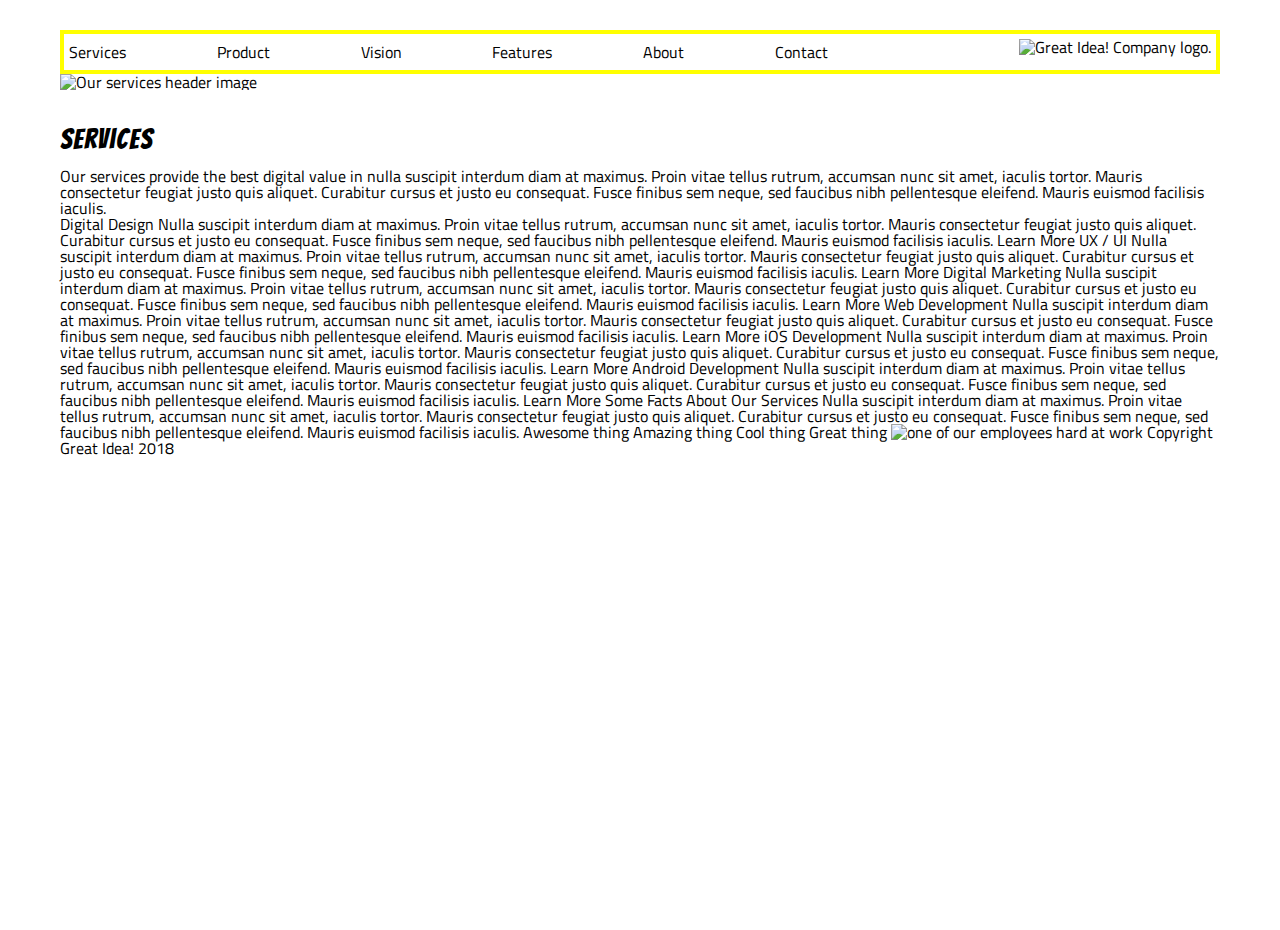
==== great-idea/services.html @ 9b3c89d8 "nav finished" ====
<!doctype html>

<html lang="en">

<head>
  <meta charset="utf-8">

  <title>Great Idea!</title>

  <link href="https://fonts.googleapis.com/css?family=Bangers|Titillium+Web" rel="stylesheet">
  <link rel="stylesheet" href="css/index.css">

  <!--[if lt IE 9]>
    <script src="https://cdnjs.cloudflare.com/ajax/libs/html5shiv/3.7.3/html5shiv.js"></script>
  <![endif]-->
</head>

<body>


  <div class="container">

    <nav class='nav'>
      <a href="services.html" class="nav__item">Services</a>
      <a href="#" class="nav__item">Product</a>
      <a href="#" class="nav__item">Vision</a>
      <a href="#" class="nav__item">Features</a>
      <a href="#" class="nav__item">About</a>
      <a href="#" class="nav__item">Contact</a>

      <img class="logo" src="img/logo.png" alt="Great Idea! Company logo.">
    </nav>



    <section class="hero">
      <img class="services-header-img" src="img/services-header.jpg" alt="Our services header image">
    </section>


    
    <section class="services">
      <h2 class="headline">Services</h2>
      Our services provide the best digital value in nulla suscipit interdum diam at maximus. Proin vitae tellus rutrum, accumsan
      nunc sit amet, iaculis tortor. Mauris consectetur feugiat justo quis aliquet. Curabitur cursus et justo eu consequat.
      Fusce finibus sem neque, sed faucibus nibh pellentesque eleifend. Mauris euismod facilisis iaculis.
    </section>






    Digital Design Nulla suscipit interdum diam at maximus. Proin vitae tellus rutrum, accumsan nunc sit amet, iaculis tortor.
    Mauris consectetur feugiat justo quis aliquet. Curabitur cursus et justo eu consequat. Fusce finibus sem neque, sed faucibus
    nibh pellentesque eleifend. Mauris euismod facilisis iaculis. Learn More UX / UI Nulla suscipit interdum diam at maximus.
    Proin vitae tellus rutrum, accumsan nunc sit amet, iaculis tortor. Mauris consectetur feugiat justo quis aliquet. Curabitur
    cursus et justo eu consequat. Fusce finibus sem neque, sed faucibus nibh pellentesque eleifend. Mauris euismod facilisis
    iaculis. Learn More Digital Marketing Nulla suscipit interdum diam at maximus. Proin vitae tellus rutrum, accumsan nunc
    sit amet, iaculis tortor. Mauris consectetur feugiat justo quis aliquet. Curabitur cursus et justo eu consequat. Fusce
    finibus sem neque, sed faucibus nibh pellentesque eleifend. Mauris euismod facilisis iaculis. Learn More Web Development
    Nulla suscipit interdum diam at maximus. Proin vitae tellus rutrum, accumsan nunc sit amet, iaculis tortor. Mauris consectetur
    feugiat justo quis aliquet. Curabitur cursus et justo eu consequat. Fusce finibus sem neque, sed faucibus nibh pellentesque
    eleifend. Mauris euismod facilisis iaculis. Learn More iOS Development Nulla suscipit interdum diam at maximus. Proin
    vitae tellus rutrum, accumsan nunc sit amet, iaculis tortor. Mauris consectetur feugiat justo quis aliquet. Curabitur
    cursus et justo eu consequat. Fusce finibus sem neque, sed faucibus nibh pellentesque eleifend. Mauris euismod facilisis
    iaculis. Learn More Android Development Nulla suscipit interdum diam at maximus. Proin vitae tellus rutrum, accumsan
    nunc sit amet, iaculis tortor. Mauris consectetur feugiat justo quis aliquet. Curabitur cursus et justo eu consequat.
    Fusce finibus sem neque, sed faucibus nibh pellentesque eleifend. Mauris euismod facilisis iaculis. Learn More Some Facts
    About Our Services Nulla suscipit interdum diam at maximus. Proin vitae tellus rutrum, accumsan nunc sit amet, iaculis
    tortor. Mauris consectetur feugiat justo quis aliquet. Curabitur cursus et justo eu consequat. Fusce finibus sem neque,
    sed faucibus nibh pellentesque eleifend. Mauris euismod facilisis iaculis. Awesome thing Amazing thing Cool thing Great
    thing

    <img class="services-info-img" src="img/services-info.png" alt="one of our employees hard at work"> Copyright Great Idea!
    2018





  </div>
  <!-- Copy and paste your HTML from the first UI project here -->


</body>

</html>





<!-- copy and paste your index.html page structure in here, markup the content provided after that -->
---- great-idea/css/index.css ----
/* http://meyerweb.com/eric/tools/css/reset/ 
   v2.0 | 20110126
   License: none (public domain)
*/

html, body, div, span, applet, object, iframe,
h1, h2, h3, h4, h5, h6, p, blockquote, pre,
a, abbr, acronym, address, big, cite, code,
del, dfn, em, img, ins, kbd, q, s, samp,
small, strike, strong, sub, sup, tt, var,
b, u, i, center,
dl, dt, dd, ol, ul, li,
fieldset, form, label, legend,
table, caption, tbody, tfoot, thead, tr, th, td,
article, aside, canvas, details, embed, 
figure, figcaption, footer, header, hgroup, 
menu, nav, output, ruby, section, summary,
time, mark, audio, video {
	margin: 0;
	padding: 0;
	border: 0;
	font-size: 100%;
	font: inherit;
	vertical-align: baseline;
}
/* HTML5 display-role reset for older browsers */
article, aside, details, figcaption, figure, 
footer, header, hgroup, menu, nav, section {
	display: block;
}
body {
	line-height: 1;
}
ol, ul {
	list-style: none;
}
blockquote, q {
	quotes: none;
}
blockquote:before, blockquote:after,
q:before, q:after {
	content: '';
	content: none;
}
table {
	border-collapse: collapse;
	border-spacing: 0;
}

/* Set every element's box-sizing to border-box */
* {
    box-sizing: border-box;
}

html, body {
    height: 100%;
    font-family: 'Titillium Web', sans-serif;
}

h1, h2, h3, h4, h5 {
    font-family: 'Bangers', cursive;
    letter-spacing: 1px;
    margin-bottom: 15px;
}

/* Copy and paste your work from yesterday here and start to refactor into flexbox */

.container {
  margin: 30px 60px;
}

.nav {
  padding: 5px;
  display: flex;
  justify-content: space-between;
  border: 4px solid yellow;
}

.nav .nav__item {
  /* font-family: IBM Plex Mono; */
  color: black;
  text-decoration: none;
  margin-right: 55px;
  margin-bottom: 5px;
  padding-top: 5px;
}

.logo {
  margin-left: 100px;
}

.hero .services-header-img {
  height: auto;  
  width: 100%;
}

.headline {
  font-family: Bangers;
  font-size: 28px;
}

.services {
  margin-top: 35px;
}
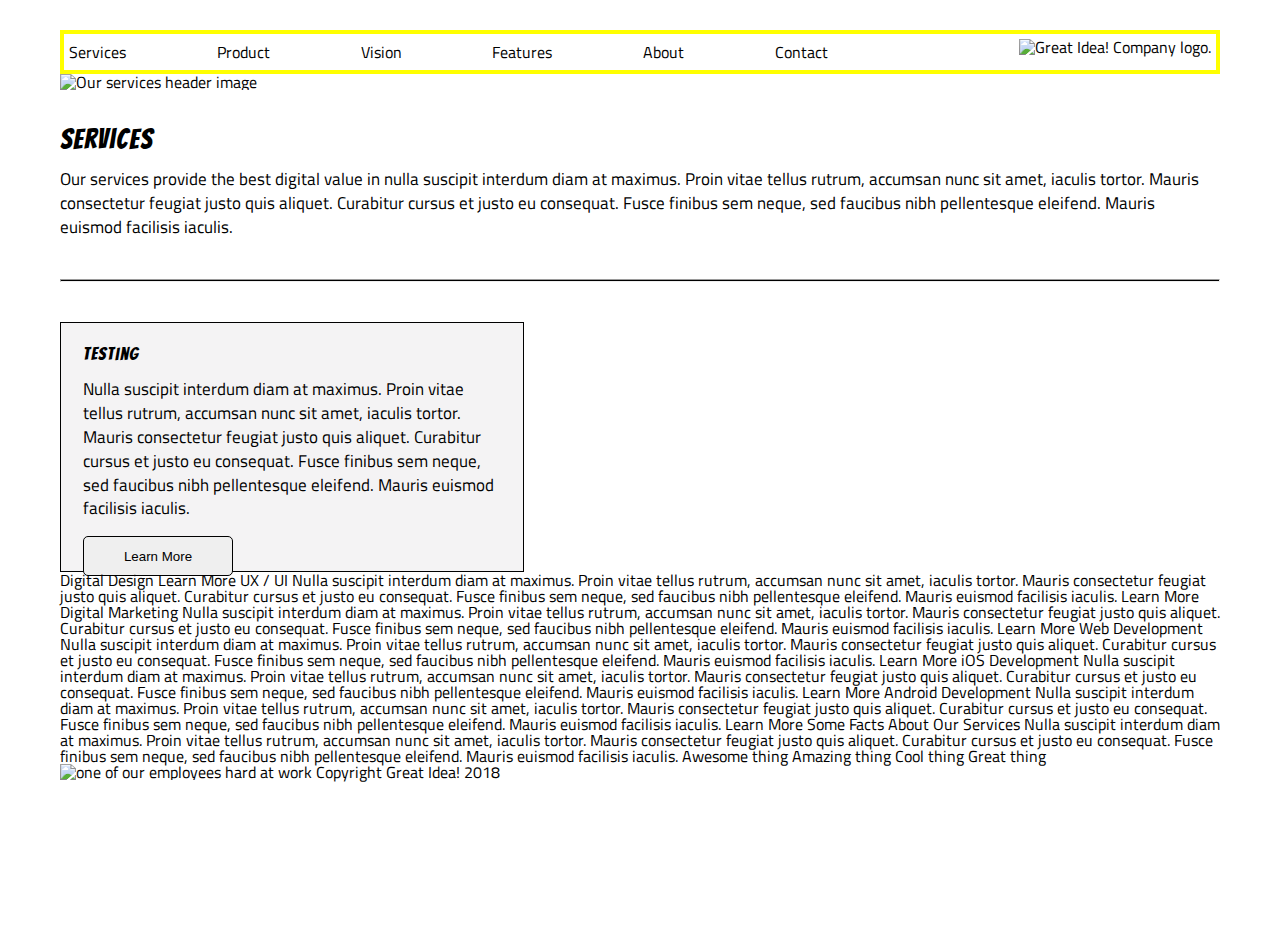
==== commit 9b56410f: "banging out the section cards" ====
--- a/great-idea/services.html
+++ b/great-idea/services.html
@@ -41,19 +41,26 @@
     
     <section class="services">
       <h2 class="headline">Services</h2>
-      Our services provide the best digital value in nulla suscipit interdum diam at maximus. Proin vitae tellus rutrum, accumsan
-      nunc sit amet, iaculis tortor. Mauris consectetur feugiat justo quis aliquet. Curabitur cursus et justo eu consequat.
-      Fusce finibus sem neque, sed faucibus nibh pellentesque eleifend. Mauris euismod facilisis iaculis.
+        <p class="paragraph">
+          Our services provide the best digital value in nulla suscipit interdum diam at maximus. Proin vitae tellus rutrum, accumsan nunc sit amet, iaculis tortor. Mauris consectetur feugiat justo quis aliquet. Curabitur cursus et justo eu consequat. Fusce finibus sem neque, sed faucibus nibh pellentesque eleifend. Mauris euismod facilisis iaculis.
+        </p>
+    </section>
+
+    <hr class="customHR"/>
+
+
+    <section class="boxes">
+      <div class="box">
+          <h3 class="box__headline">Testing</h3>
+          <p class="paragraph">Nulla suscipit interdum diam at maximus. Proin vitae tellus rutrum, accumsan nunc sit amet, iaculis tortor. Mauris consectetur feugiat justo quis aliquet. Curabitur cursus et justo eu consequat. Fusce finibus sem neque, sed faucibus nibh pellentesque eleifend. Mauris euismod facilisis iaculis.</p>
+          <button class="box__btn">Learn More</button>
+      </div>
+      
     </section>
 
 
 
-
-
-
-    Digital Design Nulla suscipit interdum diam at maximus. Proin vitae tellus rutrum, accumsan nunc sit amet, iaculis tortor.
-    Mauris consectetur feugiat justo quis aliquet. Curabitur cursus et justo eu consequat. Fusce finibus sem neque, sed faucibus
-    nibh pellentesque eleifend. Mauris euismod facilisis iaculis. Learn More UX / UI Nulla suscipit interdum diam at maximus.
+    Digital Design  Learn More UX / UI Nulla suscipit interdum diam at maximus.
     Proin vitae tellus rutrum, accumsan nunc sit amet, iaculis tortor. Mauris consectetur feugiat justo quis aliquet. Curabitur
     cursus et justo eu consequat. Fusce finibus sem neque, sed faucibus nibh pellentesque eleifend. Mauris euismod facilisis
     iaculis. Learn More Digital Marketing Nulla suscipit interdum diam at maximus. Proin vitae tellus rutrum, accumsan nunc
--- a/great-idea/css/index.css
+++ b/great-idea/css/index.css
@@ -69,6 +69,11 @@
   margin: 30px 60px;
 }
 
+.paragraph {
+  font-size: 17px;
+  line-height: 1.4;
+}
+
 .nav {
   padding: 5px;
   display: flex;
@@ -101,4 +106,31 @@
 
 .services {
   margin-top: 35px;
+}
+
+.customHR {
+  background-color: #000;
+  height: 3px;
+  margin: 40px 0;
+}
+
+.box {
+  width: 40%;
+  height: 250px;
+  background-color: #F4F3F4;
+  border: 1px solid black;
+  padding: 22px;
+}
+
+.box__headline {
+  font-family: Bangers;
+  font-size: 18px;
+}
+
+.box__btn {
+  width: 150px;
+  height: 40px;
+  border: 1px solid black;
+  margin-top: 15px;
+  border-radius: 5px;
 }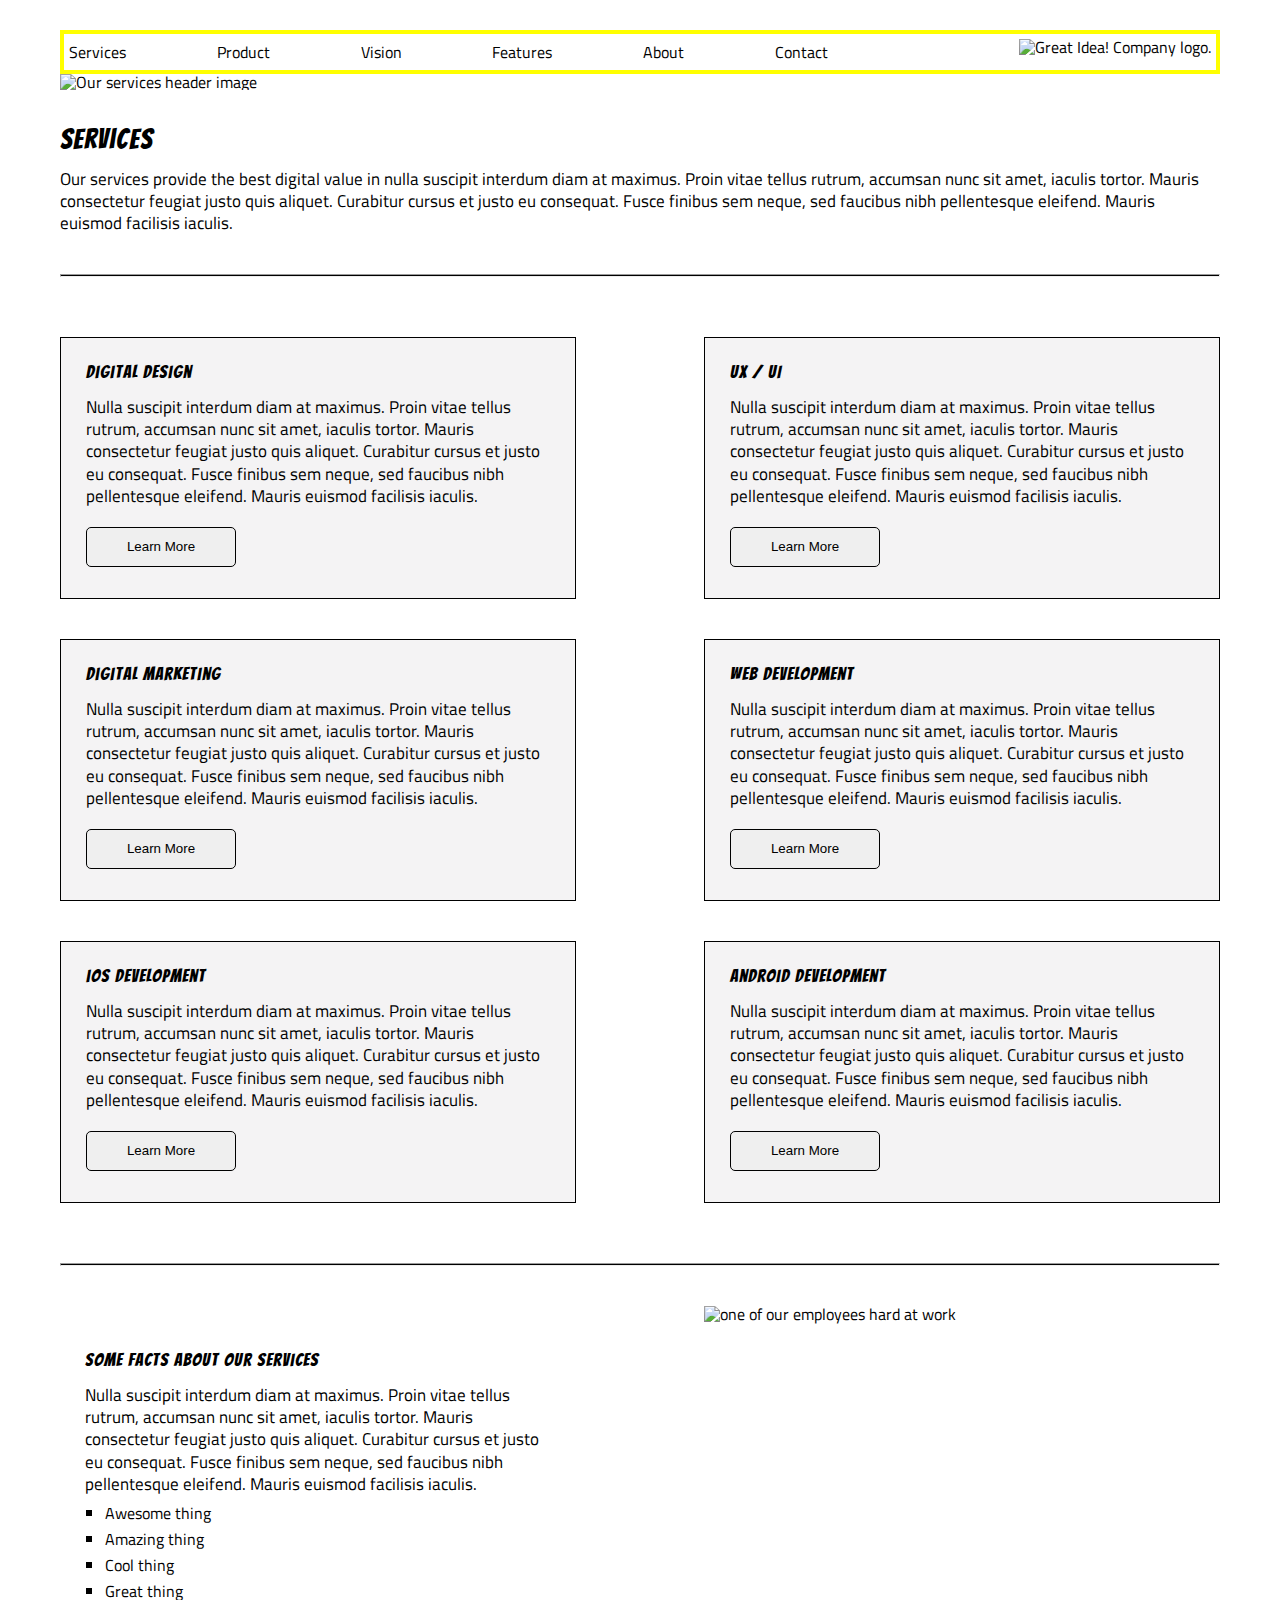
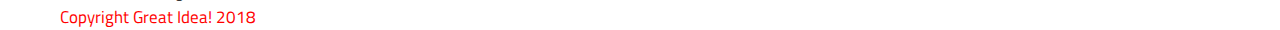
==== commit 01dabc16: "almost there with services" ====
--- a/great-idea/services.html
+++ b/great-idea/services.html
@@ -38,49 +38,106 @@
     </section>
 
 
-    
+
     <section class="services">
       <h2 class="headline">Services</h2>
-        <p class="paragraph">
-          Our services provide the best digital value in nulla suscipit interdum diam at maximus. Proin vitae tellus rutrum, accumsan nunc sit amet, iaculis tortor. Mauris consectetur feugiat justo quis aliquet. Curabitur cursus et justo eu consequat. Fusce finibus sem neque, sed faucibus nibh pellentesque eleifend. Mauris euismod facilisis iaculis.
-        </p>
+      <p class="paragraph">
+        Our services provide the best digital value in nulla suscipit interdum diam at maximus. Proin vitae tellus rutrum, accumsan
+        nunc sit amet, iaculis tortor. Mauris consectetur feugiat justo quis aliquet. Curabitur cursus et justo eu consequat.
+        Fusce finibus sem neque, sed faucibus nibh pellentesque eleifend. Mauris euismod facilisis iaculis.
+      </p>
     </section>
 
-    <hr class="customHR"/>
+    <hr class="customHR" />
 
 
     <section class="boxes">
       <div class="box">
-          <h3 class="box__headline">Testing</h3>
-          <p class="paragraph">Nulla suscipit interdum diam at maximus. Proin vitae tellus rutrum, accumsan nunc sit amet, iaculis tortor. Mauris consectetur feugiat justo quis aliquet. Curabitur cursus et justo eu consequat. Fusce finibus sem neque, sed faucibus nibh pellentesque eleifend. Mauris euismod facilisis iaculis.</p>
-          <button class="box__btn">Learn More</button>
+        <h3 class="box__headline">Digital Design</h3>
+        <p class="paragraph">Nulla suscipit interdum diam at maximus. Proin vitae tellus rutrum, accumsan nunc sit amet,
+          iaculis tortor. Mauris consectetur feugiat justo quis aliquet. Curabitur cursus et justo eu consequat. Fusce finibus
+          sem neque, sed faucibus nibh pellentesque eleifend. Mauris euismod facilisis iaculis.</p>
+        <button class="box__btn">Learn More</button>
       </div>
-      
+
+      <div class="box">
+        <h3 class="box__headline">UX / UI</h3>
+        <p class="paragraph">Nulla suscipit interdum diam at maximus. Proin vitae tellus rutrum, accumsan nunc sit amet,
+          iaculis tortor. Mauris consectetur feugiat justo quis aliquet. Curabitur cursus et justo eu consequat. Fusce finibus
+          sem neque, sed faucibus nibh pellentesque eleifend. Mauris euismod facilisis iaculis.</p>
+        <button class="box__btn">Learn More</button>
+      </div>
+
+
+      <div class="box">
+        <h3 class="box__headline">Digital Marketing</h3>
+        <p class="paragraph">Nulla suscipit interdum diam at maximus. Proin vitae tellus rutrum, accumsan nunc sit amet,
+          iaculis tortor. Mauris consectetur feugiat justo quis aliquet. Curabitur cursus et justo eu consequat. Fusce finibus
+          sem neque, sed faucibus nibh pellentesque eleifend. Mauris euismod facilisis iaculis.</p>
+        <button class="box__btn">Learn More</button>
+      </div>
+
+
+      <div class="box">
+        <h3 class="box__headline">Web Development</h3>
+        <p class="paragraph">Nulla suscipit interdum diam at maximus. Proin vitae tellus rutrum, accumsan nunc sit amet,
+          iaculis tortor. Mauris consectetur feugiat justo quis aliquet. Curabitur cursus et justo eu consequat. Fusce finibus
+          sem neque, sed faucibus nibh pellentesque eleifend. Mauris euismod facilisis iaculis.</p>
+        <button class="box__btn">Learn More</button>
+      </div>
+
+      <div class="box">
+        <h3 class="box__headline">iOS Development</h3>
+        <p class="paragraph">Nulla suscipit interdum diam at maximus. Proin vitae tellus rutrum, accumsan nunc sit amet,
+          iaculis tortor. Mauris consectetur feugiat justo quis aliquet. Curabitur cursus et justo eu consequat. Fusce finibus
+          sem neque, sed faucibus nibh pellentesque eleifend. Mauris euismod facilisis iaculis.</p>
+        <button class="box__btn">Learn More</button>
+      </div>
+
+
+      <div class="box">
+        <h3 class="box__headline">Android Development</h3>
+        <p class="paragraph">Nulla suscipit interdum diam at maximus. Proin vitae tellus rutrum, accumsan nunc sit amet,
+          iaculis tortor. Mauris consectetur feugiat justo quis aliquet. Curabitur cursus et justo eu consequat. Fusce finibus
+          sem neque, sed faucibus nibh pellentesque eleifend. Mauris euismod facilisis iaculis.</p>
+        <button class="box__btn">Learn More</button>
+      </div>
+
     </section>
 
 
 
-    Digital Design  Learn More UX / UI Nulla suscipit interdum diam at maximus.
-    Proin vitae tellus rutrum, accumsan nunc sit amet, iaculis tortor. Mauris consectetur feugiat justo quis aliquet. Curabitur
-    cursus et justo eu consequat. Fusce finibus sem neque, sed faucibus nibh pellentesque eleifend. Mauris euismod facilisis
-    iaculis. Learn More Digital Marketing Nulla suscipit interdum diam at maximus. Proin vitae tellus rutrum, accumsan nunc
-    sit amet, iaculis tortor. Mauris consectetur feugiat justo quis aliquet. Curabitur cursus et justo eu consequat. Fusce
-    finibus sem neque, sed faucibus nibh pellentesque eleifend. Mauris euismod facilisis iaculis. Learn More Web Development
-    Nulla suscipit interdum diam at maximus. Proin vitae tellus rutrum, accumsan nunc sit amet, iaculis tortor. Mauris consectetur
-    feugiat justo quis aliquet. Curabitur cursus et justo eu consequat. Fusce finibus sem neque, sed faucibus nibh pellentesque
-    eleifend. Mauris euismod facilisis iaculis. Learn More iOS Development Nulla suscipit interdum diam at maximus. Proin
-    vitae tellus rutrum, accumsan nunc sit amet, iaculis tortor. Mauris consectetur feugiat justo quis aliquet. Curabitur
-    cursus et justo eu consequat. Fusce finibus sem neque, sed faucibus nibh pellentesque eleifend. Mauris euismod facilisis
-    iaculis. Learn More Android Development Nulla suscipit interdum diam at maximus. Proin vitae tellus rutrum, accumsan
-    nunc sit amet, iaculis tortor. Mauris consectetur feugiat justo quis aliquet. Curabitur cursus et justo eu consequat.
-    Fusce finibus sem neque, sed faucibus nibh pellentesque eleifend. Mauris euismod facilisis iaculis. Learn More Some Facts
-    About Our Services Nulla suscipit interdum diam at maximus. Proin vitae tellus rutrum, accumsan nunc sit amet, iaculis
-    tortor. Mauris consectetur feugiat justo quis aliquet. Curabitur cursus et justo eu consequat. Fusce finibus sem neque,
-    sed faucibus nibh pellentesque eleifend. Mauris euismod facilisis iaculis. Awesome thing Amazing thing Cool thing Great
-    thing
+    <hr class="customHR" />
 
-    <img class="services-info-img" src="img/services-info.png" alt="one of our employees hard at work"> Copyright Great Idea!
-    2018
+    <section class="facts">
+
+      <div class="facts__text">
+        <h3 class="box__headline">Some facts about our services</h3>
+        <p class="paragraph">Nulla suscipit interdum diam at maximus. Proin vitae tellus rutrum, accumsan nunc sit amet,
+          iaculis tortor. Mauris consectetur feugiat justo quis aliquet. Curabitur cursus et justo eu consequat. Fusce finibus
+          sem neque, sed faucibus nibh pellentesque eleifend. Mauris euismod facilisis iaculis.</p>
+        <ul class='facts__list'>
+          <li class="facts__listItem">Awesome thing</li>
+          <li class="facts__listItem">Amazing thing</li>
+          <li class="facts__listItem">Cool thing</li>
+          <li class="facts__listItem">Great thing</li>
+        </ul>
+
+      </div>
+
+      <img class="services-info-img" src="img/services-info.png" alt="one of our employees hard at work">
+
+
+
+    </section>
+
+
+
+
+    <section class="copyright">
+      <p class="paragraph">Copyright Great Idea! 2018</p>
+    </section>
+
 
 
 
--- a/great-idea/css/index.css
+++ b/great-idea/css/index.css
@@ -71,7 +71,7 @@
 
 .paragraph {
   font-size: 17px;
-  line-height: 1.4;
+  line-height: 1.3;
 }
 
 .nav {
@@ -114,12 +114,20 @@
   margin: 40px 0;
 }
 
+.boxes {
+  display: flex;
+  justify-content: space-between;
+  flex-wrap: wrap;
+}
+
 .box {
+  box-sizing: content-box;
   width: 40%;
-  height: 250px;
+  height: 210px;
   background-color: #F4F3F4;
   border: 1px solid black;
-  padding: 22px;
+  padding: 25px;
+  margin: 20px 0;  
 }
 
 .box__headline {
@@ -131,6 +139,39 @@
   width: 150px;
   height: 40px;
   border: 1px solid black;
-  margin-top: 15px;
+  margin-top: 20px;
   border-radius: 5px;
+}
+
+.services-info-img {
+  width: 44.5%;
+  height: auto;
+}
+
+.facts {
+  display: flex;
+  justify-content: space-between;
+  flex-wrap: wrap;
+}
+
+.facts__text {
+  box-sizing: content-box;
+  width: 40%;
+  height: 210px;
+  padding: 25px;
+  margin: 20px 0;
+}
+
+.facts__list {
+  list-style-type: square;
+  margin-left: 20px;
+}
+
+.facts__listItem {
+  margin: 10px 0;
+}
+
+.copyright {
+  justify-content: center;
+  color: red;
 }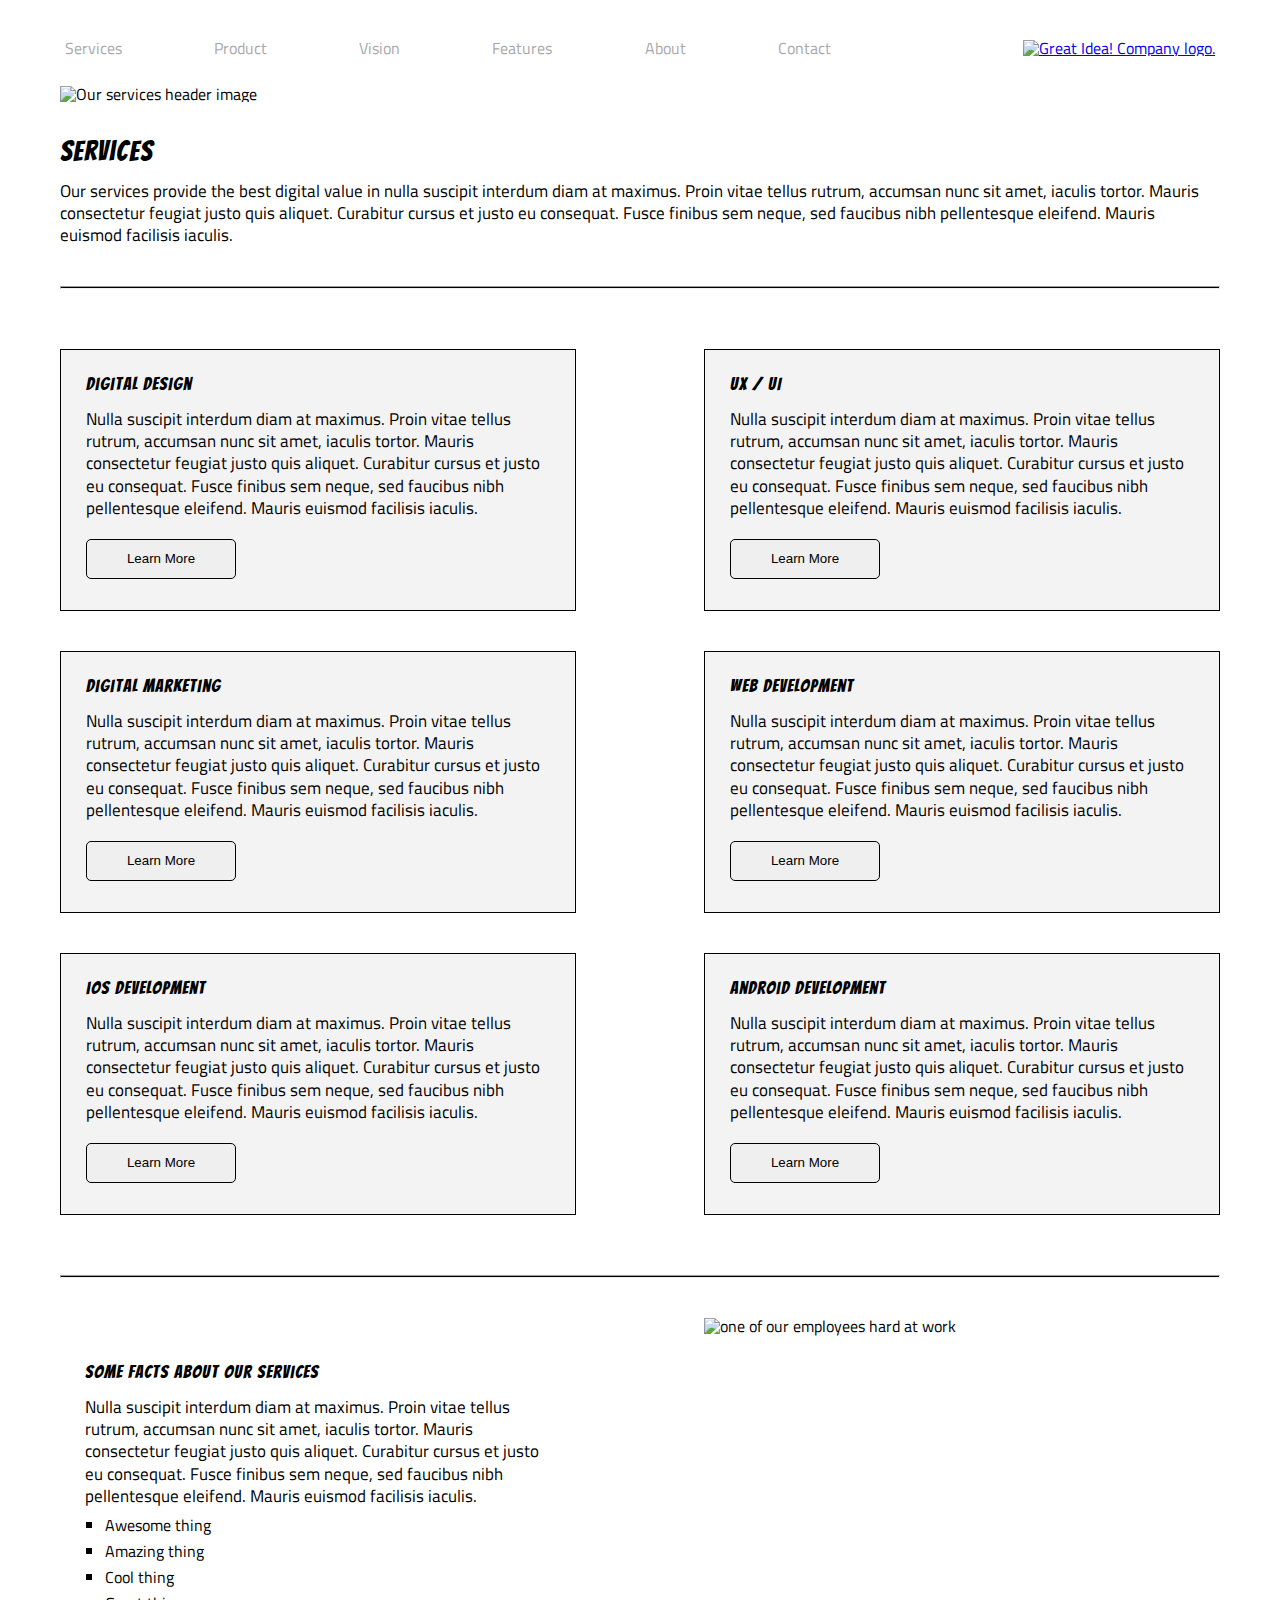
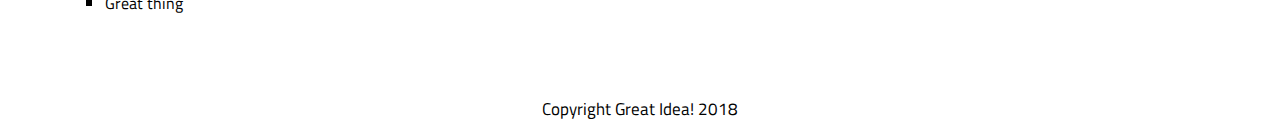
==== commit cc471bdf: "finished services with anchor tagged logo" ====
--- a/great-idea/services.html
+++ b/great-idea/services.html
@@ -1,3 +1,5 @@
+<!--  EDD BURKE   CS-14  -->
+
 <!doctype html>
 
 <html lang="en">
@@ -28,7 +30,7 @@
       <a href="#" class="nav__item">About</a>
       <a href="#" class="nav__item">Contact</a>
 
-      <img class="logo" src="img/logo.png" alt="Great Idea! Company logo.">
+      <a href="index.html"><img class="logo" src="img/logo.png" alt="Great Idea! Company logo."></a>
     </nav>
 
 
--- a/great-idea/css/index.css
+++ b/great-idea/css/index.css
@@ -78,12 +78,13 @@
   padding: 5px;
   display: flex;
   justify-content: space-between;
-  border: 4px solid yellow;
+  align-items: center;
+  margin-bottom: 20px;
 }
 
 .nav .nav__item {
   /* font-family: IBM Plex Mono; */
-  color: black;
+  color: darkgray;
   text-decoration: none;
   margin-right: 55px;
   margin-bottom: 5px;
@@ -172,6 +173,7 @@
 }
 
 .copyright {
+  display: flex;
   justify-content: center;
-  color: red;
+  margin-top: 80px;
 }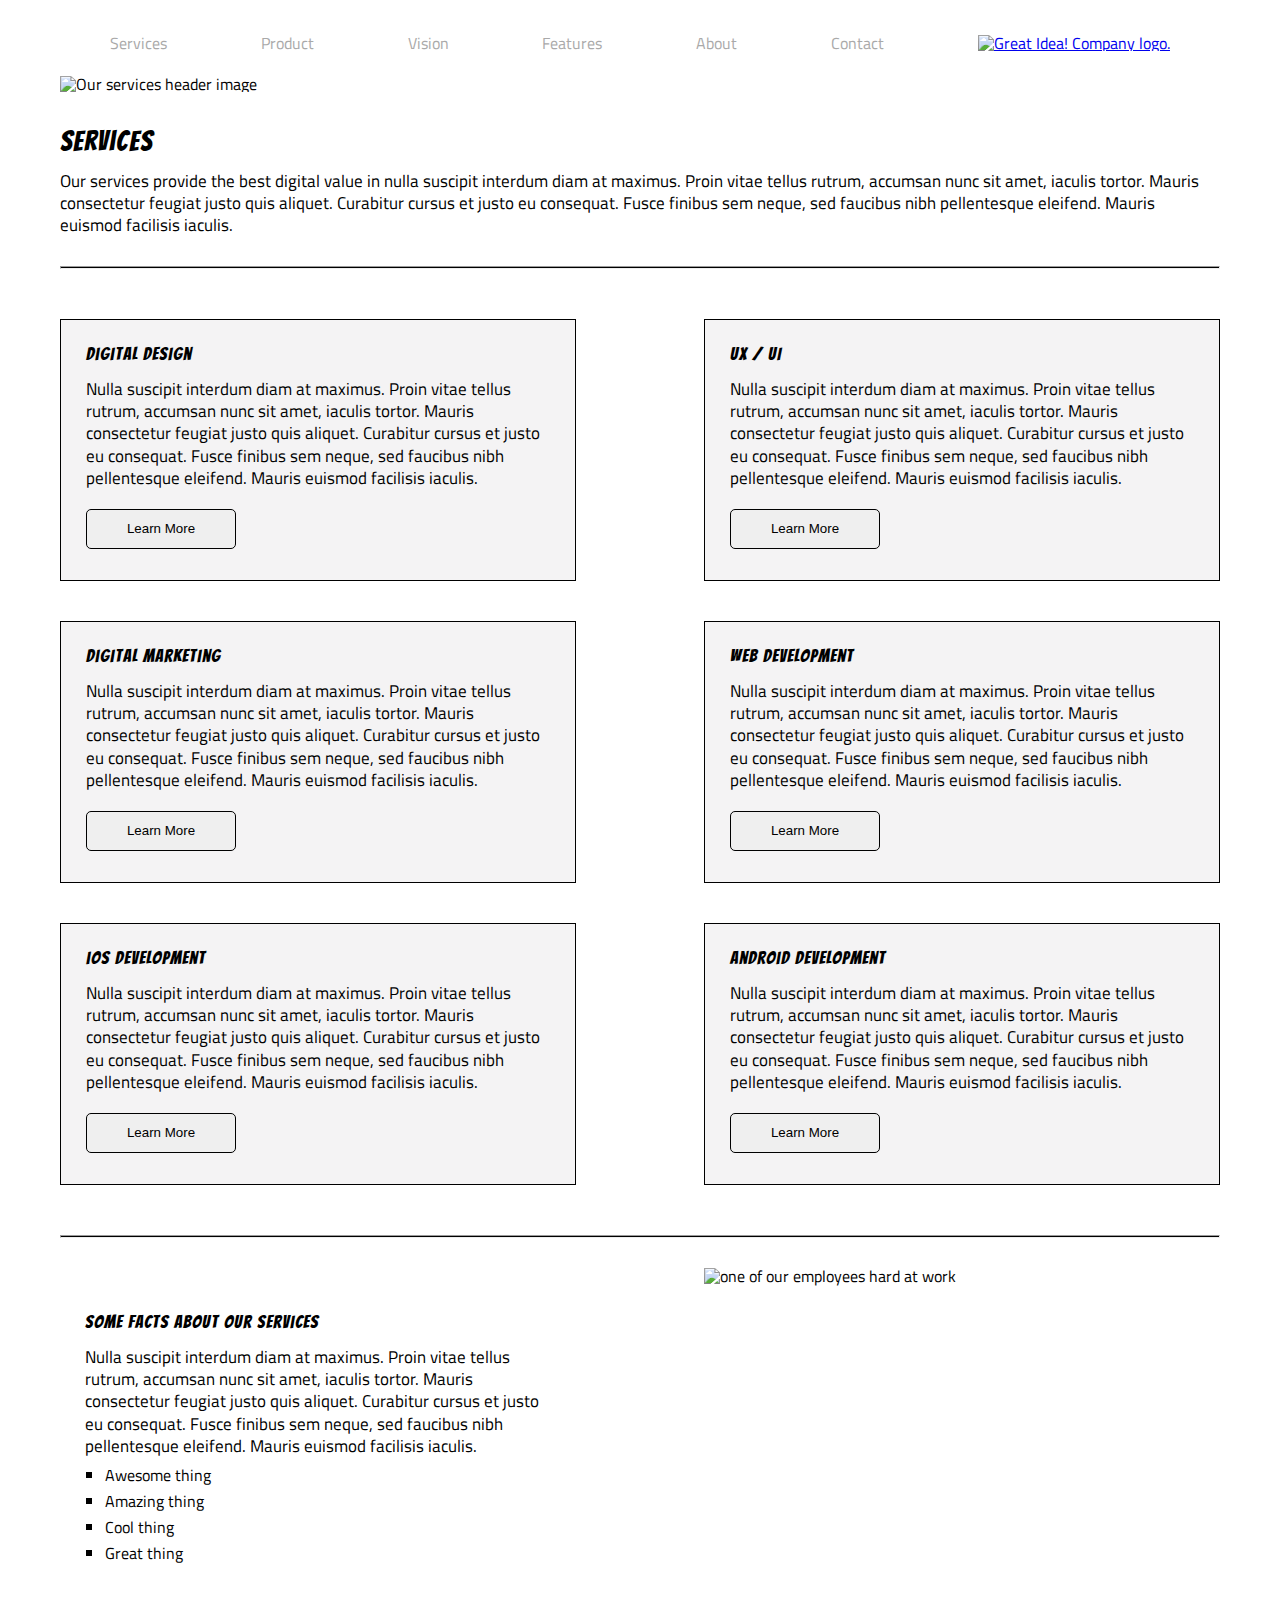
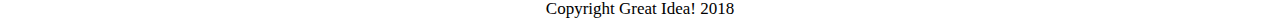
==== commit f80b4391: "finished!" ====
--- a/great-idea/services.html
+++ b/great-idea/services.html
@@ -35,7 +35,7 @@
 
 
 
-    <section class="hero">
+    <section class="services__hero">
       <img class="services-header-img" src="img/services-header.jpg" alt="Our services header image">
     </section>
 
--- a/great-idea/css/index.css
+++ b/great-idea/css/index.css
@@ -80,6 +80,7 @@
   justify-content: space-between;
   align-items: center;
   margin-bottom: 20px;
+  padding: 0 50px;
 }
 
 .nav .nav__item {
@@ -92,7 +93,56 @@
 }
 
 .logo {
-  margin-left: 100px;
+  /* margin-left: 100px; */
+}
+
+.services-header-img {
+  width: 100%;
+}
+
+.hero {
+  display: flex;
+  justify-content: space-between;
+  align-items: center;
+  margin: 80px 0;
+  padding: 0 100px;
+}
+
+.hero .hero__left {
+  display: flex;
+  flex-direction: column;
+}
+
+.hero__left--text {
+  display: flex;
+  flex-direction: column;
+}
+
+.hero__left .hero__left--text {
+  font-size: 85px;
+  text-align: center;
+}
+
+.hero__left .hero__left--btn {
+  background-color: white;
+  height: 40px;
+  width: 200px;
+  border: 3px solid lightgray;
+  padding: 0 10px;
+  font-size: 17px;
+  color: black;
+  border: 1px solid black;
+  display: block;
+  margin-left: auto;
+  margin-right: auto;
+}
+
+.hero__right {
+
+}
+
+.hero__right--img {
+  /* margin-bottom: 80px; */
 }
 
 .hero .services-header-img {
@@ -176,4 +226,72 @@
   display: flex;
   justify-content: center;
   margin-top: 80px;
+}
+
+.middleImg {
+  display: flex;
+  justify-content: center;  
+}
+
+.middleImg .middleImg__img {
+  width: 100%;
+}
+
+
+.customHR {
+  height: 3px;
+  background-color: black;
+  margin: 30px 0;
+}
+
+.row1 {
+  display: flex;
+  flex-direction: row;
+  margin-bottom: 40px;
+  width: 100%;
+  
+}
+
+.row1__box {
+  display: flex;
+  flex-direction: column;
+  width: 49%;
+  padding: 25px;
+}
+
+
+.row2 {
+  display: flex;
+  flex-direction: row;
+  margin-top: 10px;
+  margin-bottom: 40px;
+  width: 100%;
+}
+
+.row2__box {
+  display: flex;
+  flex-direction: column;
+  margin-top: 30px;
+  width: 33%;
+  padding: 25px;
+}
+
+.contact__phone {
+  margin: 15px 0;
+}
+
+.contact__email {
+  margin: 15px 0;
+}
+
+address {
+  font-size: 17px;
+}
+
+.copyright {
+  display: flex;
+  justify-content: center;
+  margin-top: 30px;
+  margin-bottom: 50px;
+  font-family: IBM Plex Mono;
 }